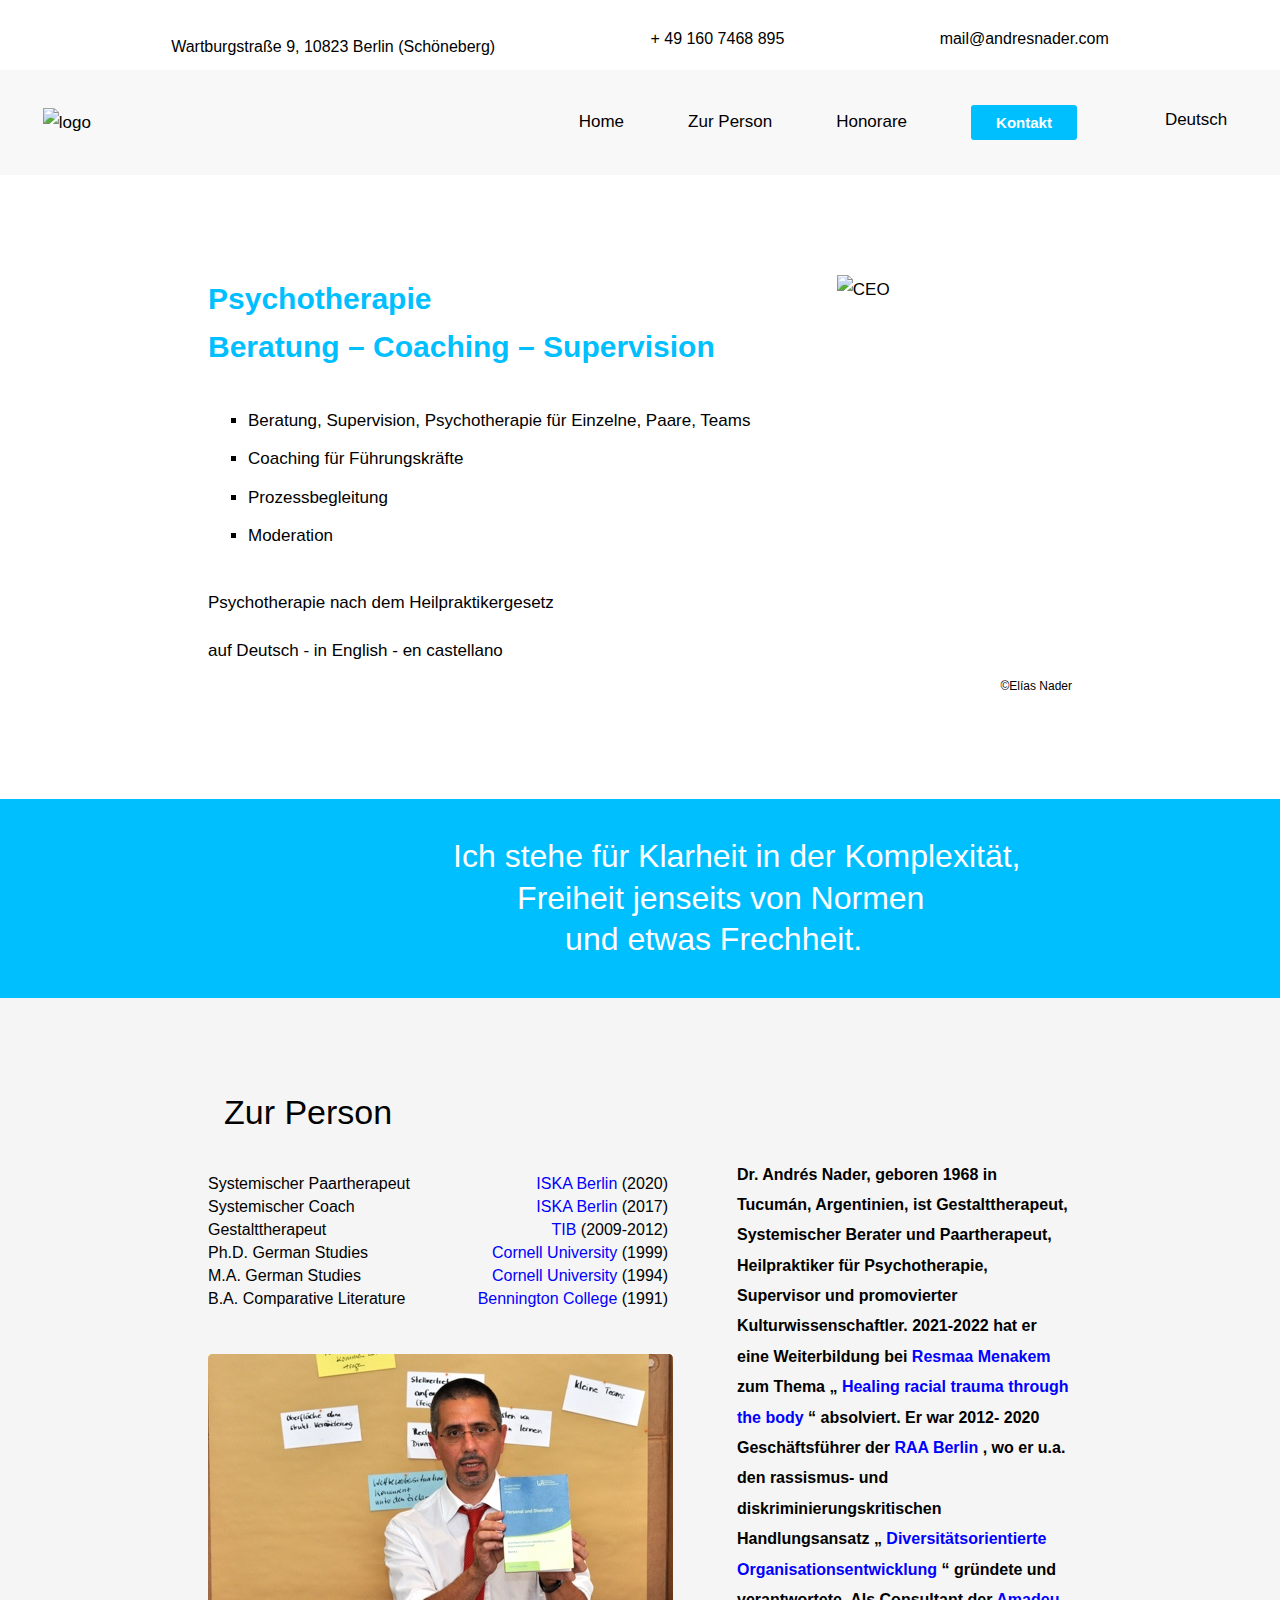
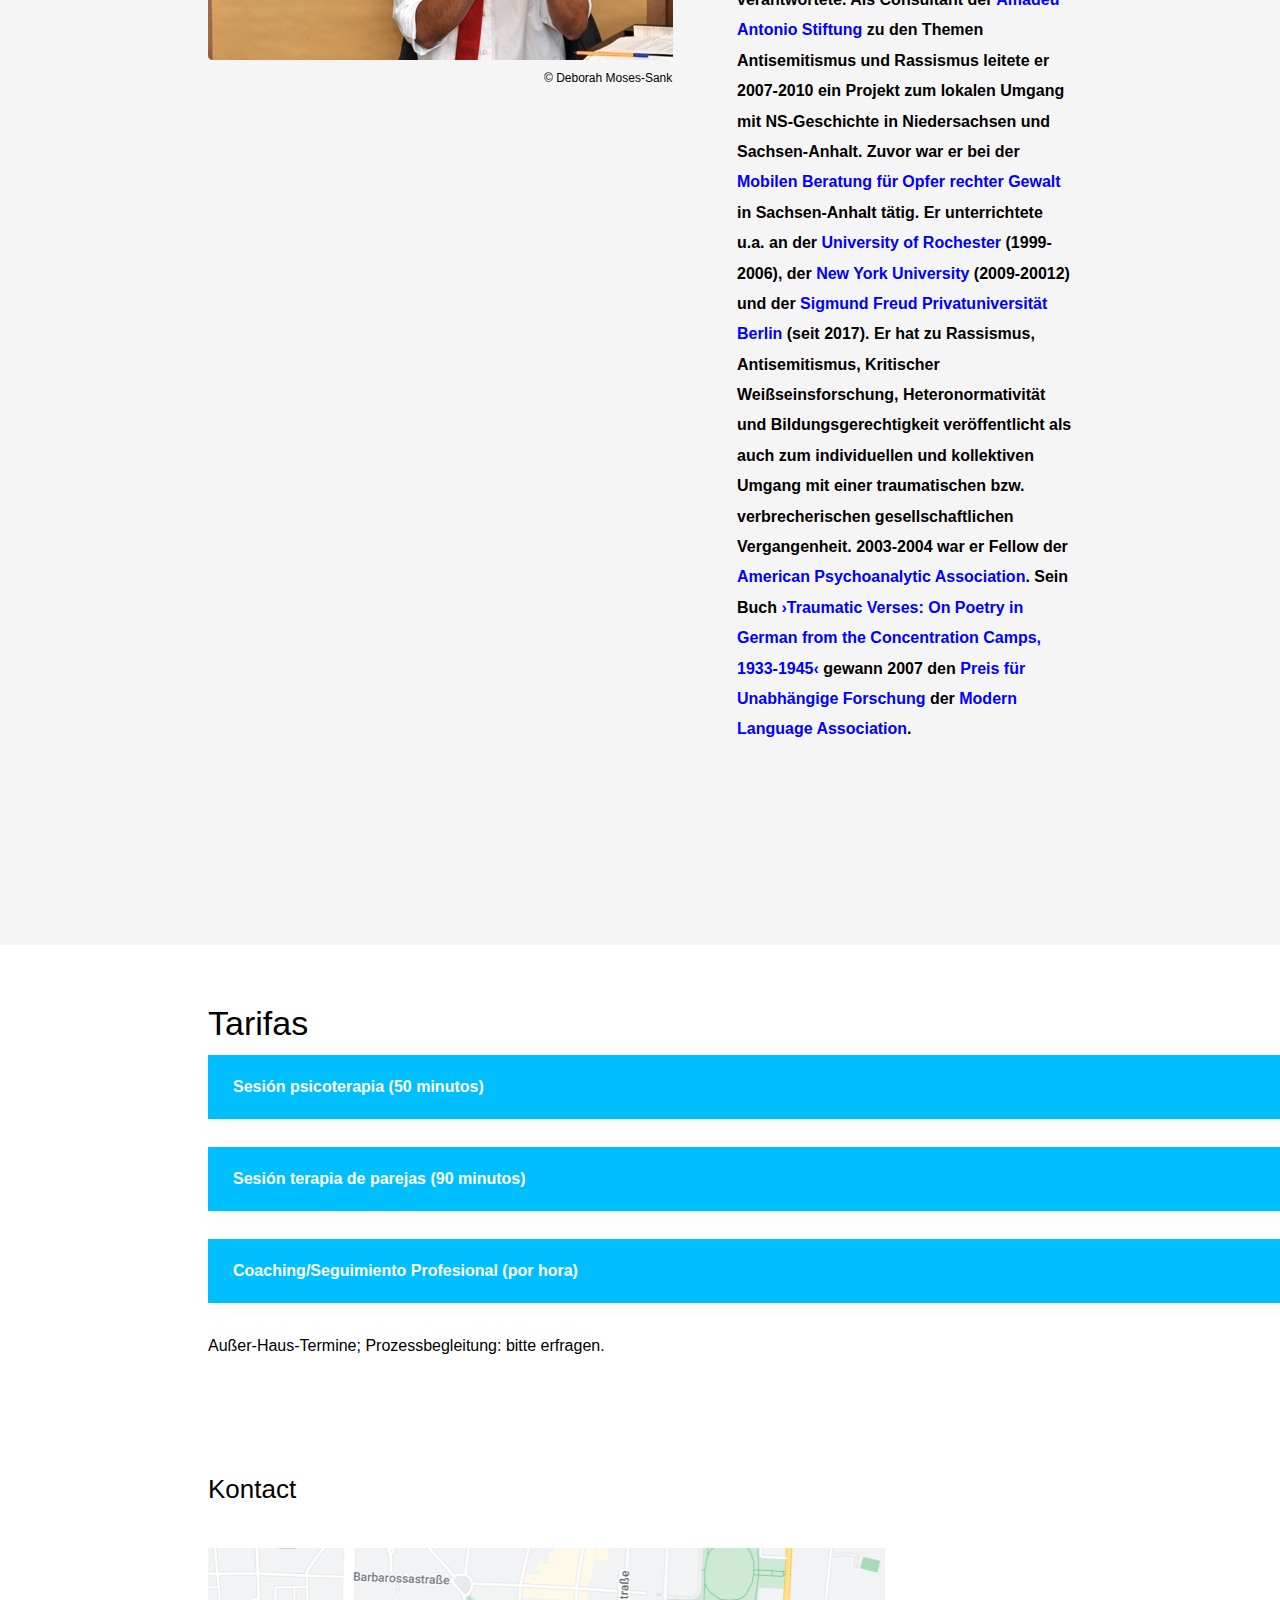
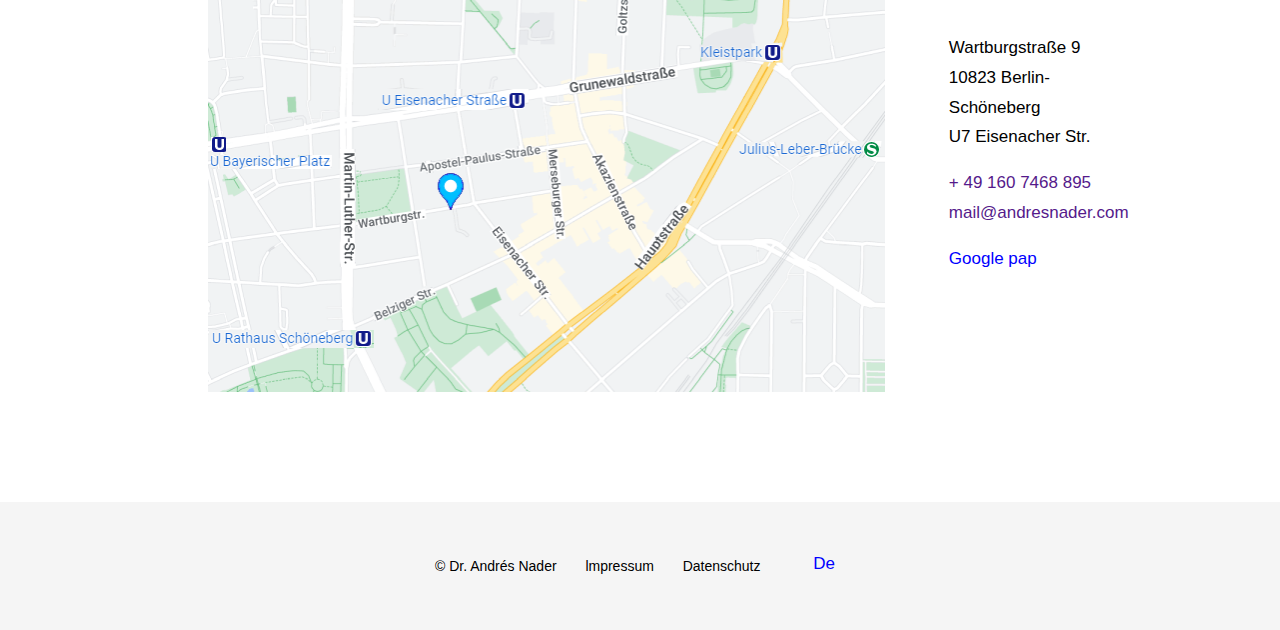
==== Project-2/index.html @ e2694904 "Add files via upload" ====
<!DOCTYPE html>
<html lang="en">
  <head>
    <meta charset="UTF-8" />
    <meta http-equiv="X-UA-Compatible" content="IE=edge" />
    <meta name="viewport" content="width=device-width, initial-scale=1.0" />
    <script
      src="https://kit.fontawesome.com/7bcb92d1a2.js"
      crossorigin="anonymous"
    ></script>
    <link rel="stylesheet" href="mediaqueries.css">
    <link rel="stylesheet" href="styles.css" />
    <title>Andres Nader</title>
  </head>
  <body>
    <header>
      <div class="top-nav">
        <ul>
          <li>
            <i class="fa-solid fa-map-pin"></i>Wartburgstraße 9, 10823 Berlin
            (Schöneberg)
          </li>
          <li>
            <a href="">
              <ion-icon class="icons" name="call-outline"></ion-icon> + 49 160
              7468 895</a
            >
          </li>
          <li>
            <a href=""
              ><ion-icon class="icons" name="mail-outline"></ion-icon>
              mail@andresnader.com</a
            >
          </li>
        </ul>
      </div>
      <div class="main-nav">
        <nav>
          <img class="andres-logo" src="/IMAGES/logo-img.png" alt="logo" />
          <a class="a-link" href="">Home</a>
          <a class="a-link" href="">Zur Person</a>
          <a class="a-link" href="">Honorare</a>
          <a class="a-link" href="">
            <button class="contact">Kontakt</button></a
          >
          <a class="a-link arrow" href="#"
            >Deutsch <ion-icon class="point" name="caret-down"></ion-icon>
          </a>
        </nav>
      </div>
    </header>
    <div class="container">
      <div>
        <h1>
          Psychotherapie <br />
          Beratung – Coaching – Supervision
        </h1>
        <ul>
          <li>
            Beratung, Supervision, Psychotherapie für Einzelne, Paare, Teams
          </li>
          <li>Coaching für Führungskräfte</li>
          <li>Prozessbegleitung</li>
          <li>Moderation</li>
        </ul>
        <p>Psychotherapie nach dem Heilpraktikergesetz</p>
        <p>auf Deutsch - in English - en castellano</p>
      </div>
      <div>
        <img src="/IMAGES/nader.jpg" alt="CEO" />
        <span class="span">&copy;Elías Nader</span>
      </div>
    </div>
    <section class="quote">
      <div>
        <p>Ich stehe für Klarheit in der Komplexität,</p>
        <p class="line-2">Freiheit jenseits von Normen</p>
        <p class="line-3">und etwas Frechheit.</p>
      </div>
    </section>
    <section class="section-part">
      <h2>Zur Person</h2>
      <div class="containers">
        <div>
          <ul class="main-ul">
            <li>
              <p class="universities__department">Systemischer Paartherapeut</p>
              <p class="universities__name">
                <a class="a-links" href="#">ISKA Berlin</a> <span>(2020)</span>
              </p>
            </li>
            <li>
              <p class="universities__department">Systemischer Coach</p>
              <p class="universities__name">
                <a class="a-links" href="#">ISKA Berlin</a> <span>(2017)</span>
              </p>
            </li>
            <li>
              <p class="universities__department">Gestalttherapeut</p>
              <p class="universities__name">
                <a class="a-links" href="#">TIB</a> <span>(2009-2012)</span>
              </p>
            </li>
            <li>
              <p class="universities__department">Ph.D. German Studies</p>
              <p class="universities__name">
                <a class="a-links" href="#">Cornell University </a>
                <span>(1999)</span>
              </p>
            </li>
            <li>
              <p class="universities__department">M.A. German Studies</p>
              <p class="universities__name">
                <a class="a-links" href="#">Cornell University </a>
                <span>(1994)</span>
              </p>
            </li>
            <li>
              <p class="universities__department">
                B.A. Comparative Literature
              </p>
              <p class="universities__name">
                <a class="a-links" href="#">Bennington College</a>
                <span>(1991)</span>
              </p>
            </li>
          </ul>
          <figure>
            <img src="./IMAGES/hold.jpg" alt="object" />
            <span class="small-twit">&copy; Deborah Moses-Sank</span>
          </figure>
        </div>

        <div class="side">
          Dr. Andrés Nader, geboren 1968 in Tucumán, Argentinien, ist
          Gestalttherapeut, Systemischer Berater und Paartherapeut,
          Heilpraktiker für Psychotherapie, Supervisor und promovierter
          Kulturwissenschaftler. 2021-2022 hat er eine Weiterbildung bei
          <a class="a-links" href="">Resmaa Menakem</a> zum Thema „
          <a class="a-links" href="">Healing racial trauma through the body</a>
          “ absolviert. Er war 2012- 2020 Geschäftsführer der
          <a class="a-links" href="">RAA Berlin</a> , wo er u.a. den rassismus-
          und diskriminierungskritischen Handlungsansatz „
          <a class="a-links" href=""
            >Diversitätsorientierte Organisationsentwicklung</a
          >
          “ gründete und verantwortete. Als Consultant der
          <a class="a-links" href=""> Amadeu Antonio Stiftung</a> zu den Themen
          Antisemitismus und Rassismus leitete er 2007-2010 ein Projekt zum
          lokalen Umgang mit NS-Geschichte in Niedersachsen und Sachsen-Anhalt.
          Zuvor war er bei der
          <a class="a-links" href=""
            >Mobilen Beratung für Opfer rechter Gewalt</a
          >
          in Sachsen-Anhalt tätig. Er unterrichtete u.a. an der
          <a class="a-links" href="">University of Rochester</a> (1999-2006),
          der <a class="a-links" href="">New York University</a> (2009-20012)
          und der
          <a class="a-links" href="">Sigmund Freud Privatuniversität Berlin</a>
          (seit 2017). Er hat zu Rassismus, Antisemitismus, Kritischer
          Weißseinsforschung, Heteronormativität und Bildungsgerechtigkeit
          veröffentlicht als auch zum individuellen und kollektiven Umgang mit
          einer traumatischen bzw. verbrecherischen gesellschaftlichen
          Vergangenheit. 2003-2004 war er Fellow der
          <a class="a-links" href="">American Psychoanalytic Association</a>.
          Sein Buch
          <a class="a-links" href=""
            >›Traumatic Verses: On Poetry in German from the Concentration
            Camps, 1933-1945‹</a
          >
          gewann 2007 den
          <a class="a-links" href="">Preis für Unabhängige Forschung</a> der
          <a class="a-links" href="">Modern Language Association</a>.
        </div>
      </div>
    </section>
    <section class="section-loc">
      <div class="honorare-text">
        <h2>Tarifas</h2>
        <ul class="main-ul">
          <li>
            <p class="universities__department">
              Sesión psicoterapia (50 minutos)
            </p>
            <p class="universities__name">100 €</p>
          </li>
          <li>
            <p class="universities__department">
              Sesión terapia de parejas (90 minutos)
            </p>
            <p class="universities__name">150 €</p>
          </li>
          <li>
            <p class="universities__department">
              Coaching/Seguimiento Profesional (por hora)
            </p>
            <p>150 €</p>
          </li>
        Außer-Haus-Termine; Prozessbegleitung: bitte erfragen.
        </h3>
      </div>
    </section>

    <section class="map-section">
      <h2>Kontact</h2>
      <div class="map-container">
        <figure>
          <img class="map-img" src="./IMAGES/map-img.png" alt="" />
        </figure>
        <div class="details">
          <p>
            Wartburgstraße 9 <br />
            10823 Berlin-Schöneberg <br />
            U7 Eisenacher Str.
          </p>
          <p>
            <a href="">
              <ion-icon class="icons" name="call-outline"></ion-icon> + 49 160
              7468 895</a
            >
            <br />
            <a href=""
              ><ion-icon class="icons" name="mail-outline"></ion-icon>
              mail@andresnader.com</a
            >
          </p>

          <a class="detail" href="">Google pap</a>
        </div>
      </div>
    </section>
    <footer>
      <div class="footer-container">
        <ul>
          <p>
            <li><a href="">© Dr. Andrés Nader</a></li>
            <li><a href="">lmpressum</a></li>
            <li><a href="">Datenschutz</a></li>
            <a class="a-link arrow points " href="#">De <ion-icon class="point"  name="caret-down"></ion-icon> </a>
          </p>
        </ul>
      </div>
    </footer>
    <script
      type="module"
      src="https://unpkg.com/ionicons@5.5.2/dist/ionicons/ionicons.esm.js"
    ></script>
    <script
      nomodule
      src="https://unpkg.com/ionicons@5.5.2/dist/ionicons/ionicons.js"
    ></script>
  </body>
</html>
---- Project-2/mediaqueries.css ----
@media only screen and (max-width: 90rem) {
  .andres-logo {
    width: 27px;
    height: 26px;
    margin-right: 2rem;
  }
  h1 {
    font-size: 28px;
  }
}
---- Project-2/styles.css ----
* {
  padding: 0;
  margin: 0;
  box-sizing: border-box;
}
body {
  -webkit-font-smoothing: antialiased;
  -moz-osx-font-smoothing: grayscale;
  /* color: #6d7c90; */
  font-family: "Quicksand", sans-serif;
  font-size: 17px;
  line-height: 1.75em;
  text-align: left;
}

.top-nav ul {
  display: flex;
  align-items: center;
  justify-content: space-around;
  margin: 1.5rem 6rem 0rem 6rem;
  list-style: none;
  font-size: 16px;
  font-weight: 500;
}
.fa-solid {
  width: 17px;
  color: rgba(0, 191, 255, 255);
  text-decoration: none;
  margin-bottom: 1rem;
}
.icons {
  color: rgba(0, 191, 255, 255);
  text-decoration: none;
}
.top-nav ul li a {
  font-size: 16px;
  font-weight: 500;
  display: flex;
  gap: 5px;
  flex-direction: row;
  align-items: center;
  color: black;
  justify-content: center;
  text-decoration: none;
  margin-bottom: 1rem;
}
.main-nav {
  /* background-color: rgba(0, 0, 0, 0.25); */
}
nav {
  padding-top: 35px;
  padding-bottom: 35px;
  background: #f8f8f8;
  text-decoration: none;
  display: flex;
  gap: 4rem;
  flex-direction: row;
  align-items: center;
  justify-content: center;
}
.a-link {
  text-decoration: none;
  color: #000;
}
.andres-logo {
  width: 280px;
  height: 29px;
  margin-right: 12rem;
}
.arrow {
  /* border: 2px solid white; */
  padding: 2px;
  padding-left: 1.5rem;
  margin-top: -0.3rem;
  display: flex;
  align-items: center;
  column-gap: 0.5rem;
}
.contact {
  display: flex;
  align-items: center;
  justify-content: center;
  text-decoration: none;
  background-color: #00bfff;
  border-radius: 3px;
  border: none;
  font-size: 15px;
  padding: 9px 25px;
  font-weight: 900;
  font-family: inherit;
  /* font-size: 12px; */
  /* margin-bottom: 16px;
  padding: 8px 20px; */
  color: #fff;
  cursor: pointer;
  /* transition: all 0.3s cubic-bezier(0.4, 0, 0.2, 1); */
}
h1 {
  font-size: 30px;
  font-weight: 600;
  color: #00bfff;
  padding-bottom: 31px;
  line-height: 3rem;
}
.container {
  display: flex;
  flex-direction: row;
  gap: 1.4rem;
  margin: 6.25rem 13rem 6.25rem 13rem;
}

.container ul {
  margin-bottom: 3rem;
  font-family: inherit;
  font-weight: 500;
  margin-left: 40px;
  line-height: 2.4rem;
  list-style: square;
}
.container p {
  margin-bottom: 3rem;
  font-family: inherit;
  font-weight: 500;
  line-height: 0rem;
}
.container img {
  padding-left: 4rem;
  position: relative;
  width: 34.4rem;
  height: 24.7rem;
}
.span {
  position: absolute;
  top: 42rem;
  right: 13rem;
  padding-right: 0rem;
  font-size: 12px;
}
.quote {
  display: flex;
  align-items: center;
  justify-content: center;
  width: 92.1rem;
  height: 12.4rem;
  padding: 40px;
  background: #00bfff;
  color: #fff;
  /* margin-bottom: 6.25rem; */
}
.quote p {
  font-size: 32px;
  font-family: inherit;
  font-weight: 500;
  line-height: 2.6rem;
}
.line-2 {
  margin-left: 4rem;
}
.line-3 {
  margin-left: 7rem;
}
.main-ul {
  font-size: 16px;
  font-weight: 500;
  list-style: none;
  padding: 16px 0;
  width: 460px;
  display: flex;
  flex-direction: column;
  gap: 8px;
}

.main-ul li {
  display: flex;
  gap: 2rem;
  justify-content: space-between;
  line-height: 15px;
}
.containers {
  display: flex;
  flex-direction: row;
  gap: 4rem;
  margin: 2rem 13rem 6.25rem 13rem;
}
h2 {
  margin-left: 14rem;
  font-size: 34px;
  font-weight: 300;
}
.main-ul li {
  text-decoration: none;
}
.a-links {
  text-decoration: none;
  color: blue;
}
figure img {
  position: relative;
  margin-top: 2rem;
}
.side {
  /* font-weight: 450; */
  line-height: 1.9;
  font-weight: bold;
  font-size: 16px;
}
.small-twit {
  font-size: 12px;
  position: absolute;
  top: 104rem;
  left: 34rem;
}
.section-part {
  padding-top: 100px;
  padding-bottom: 100px;
  background: #f5f5f5;
}
.section-loc {
  margin: 4rem 13rem 6.2rem 13rem;
}
/* li:last-child {
  column-gap: 2.5rem;
} */
.honorare-text h2 {
  margin-left: 0rem;
  font-size: 34px;
  font-weight: 300;
}
.honorare-text ul li {
  width: 74rem;
  height: 4rem;
  list-style: none;
  background: #00bfff;
  box-shadow: 0 7px 17px 0 rgb(222 222 222 / 18%);
  margin-bottom: 20px;
  padding: 10px 25px;
  color: white;
  font-weight: 600;
  display: flex;
  justify-content: space-between;
  align-items: center;
}
.honorare-text h3 {
  font-size: 16px;
}
.map-img {
  width: 42.3rem;
  height: 27.75rem;
  margin-top: 0.7rem;
}
.map-container {
  display: flex;
  flex-direction: row;
  gap: 4rem;
  margin: 2rem 13rem 6.25rem 13rem;
}
.map-section h2 {
  font-size: 26px;
  font-weight: 400;
  margin-left: 13rem;
}
.details {
  margin-top: 6rem;
}
.details p {
  font-family: inherit;
  font-weight: 500;
  margin-bottom: 1rem;
}
.details a {
  text-decoration: none;
}
.detail {
  font-weight: 500;
  color: blue;
  text-decoration: none;
}
.footer-container {
  /* width: 60rem; */
  display: flex;
  flex-direction: row;
  column-gap: 1.8rem;
  list-style: none;
  align-items: center;
  justify-content: center;
  height: 8rem;
  background-color: #f5f5f5;
}
.footer-container ul {
  display: flex;
  flex-direction: row;
  column-gap: 1.8rem;
  list-style: none;
  align-items: center;
  justify-content: center;
}
.footer-container li a {
  list-style: none;
  text-decoration: none;
  color: black;
  font-size: 14px;
  font-weight: 500;
}
.points {
  color: blue;
}
.point {
  color: #00bfff;
}
.point :active ::before {
  content: "";
  width: 5rem;
  height: 15rem;
}
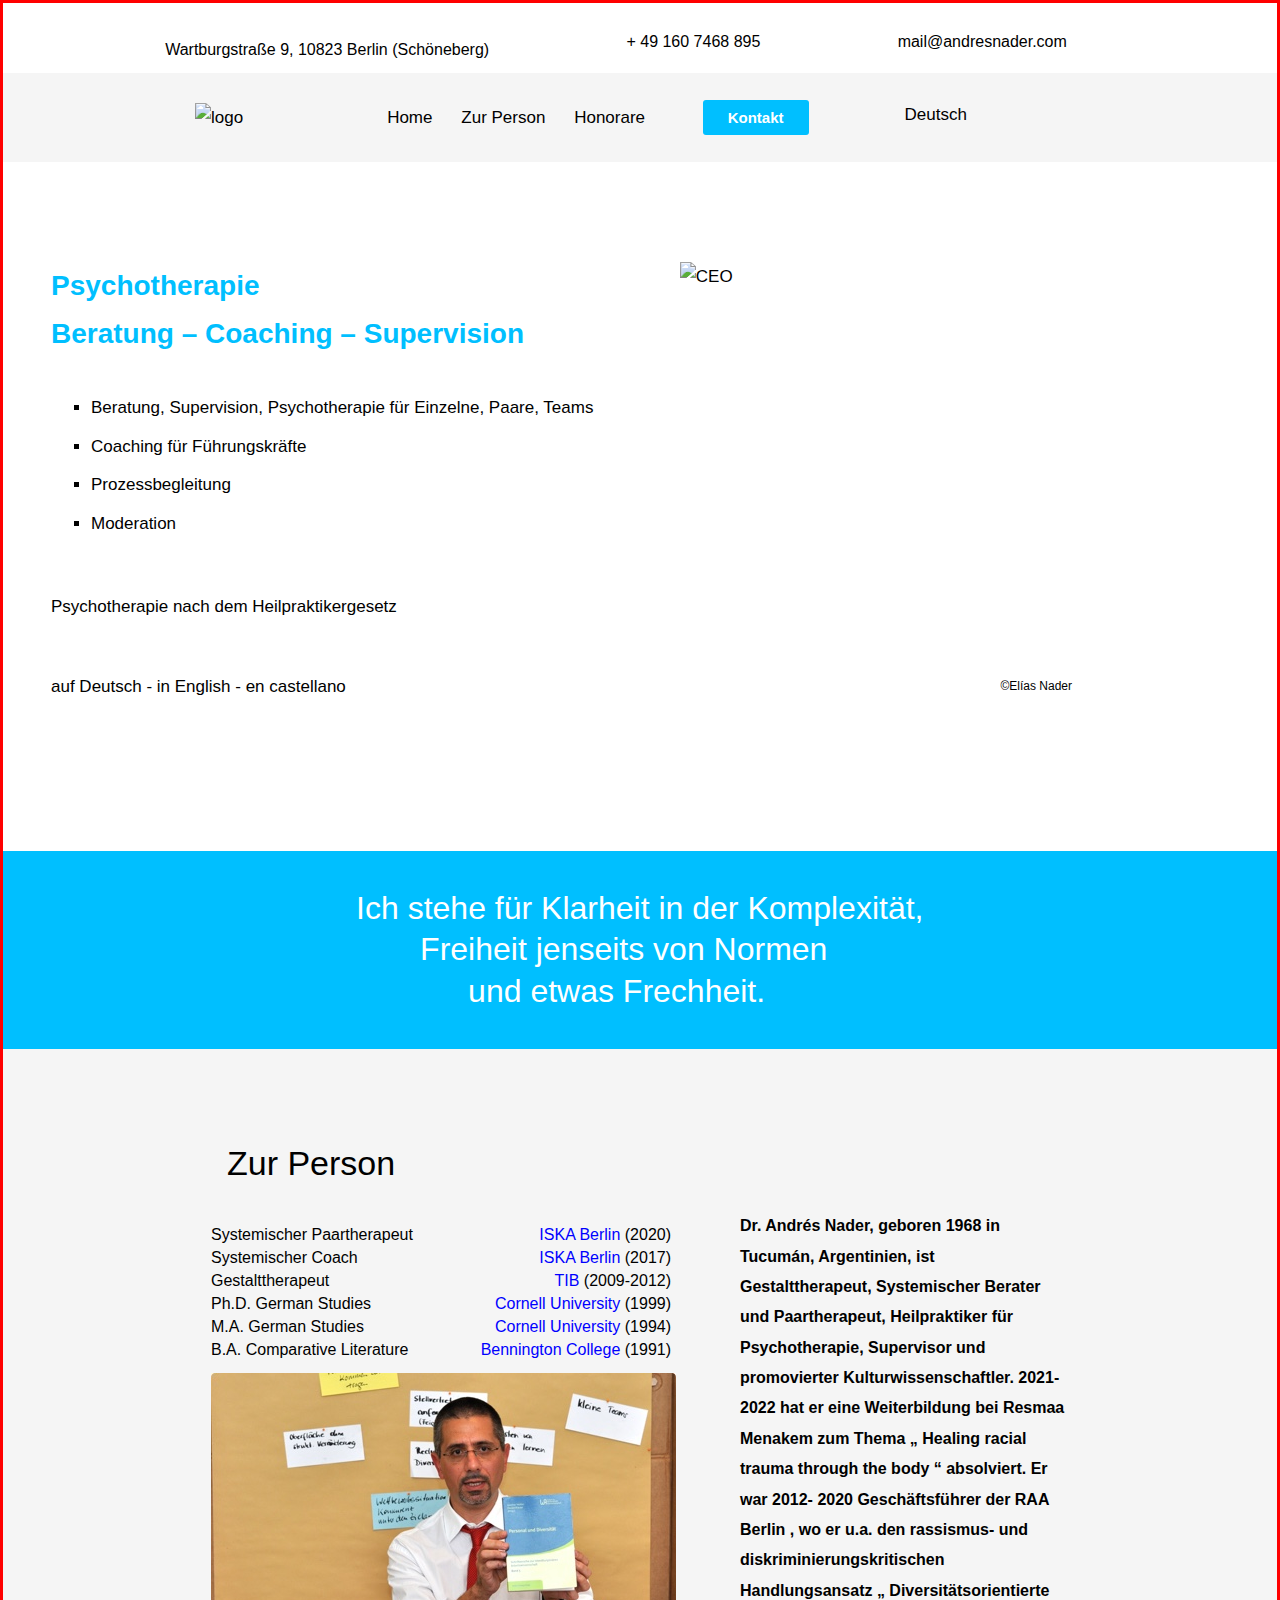
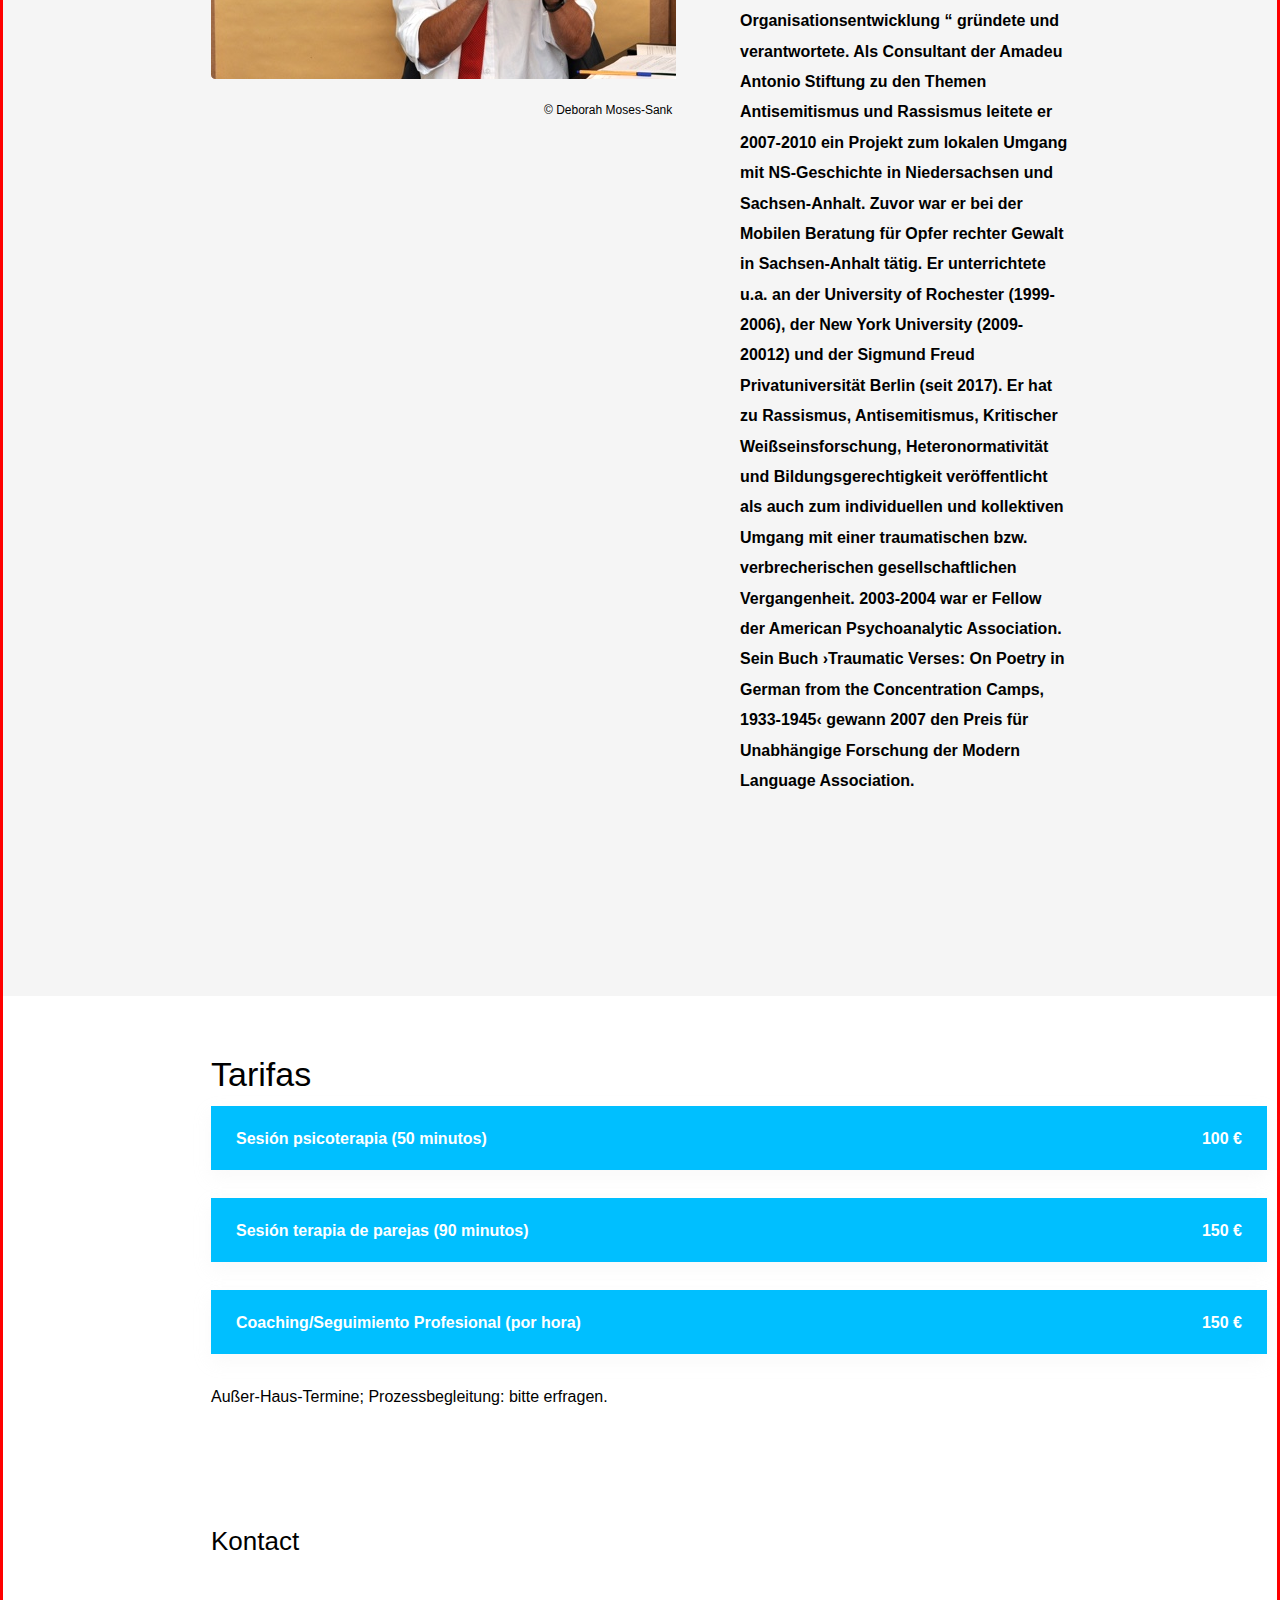
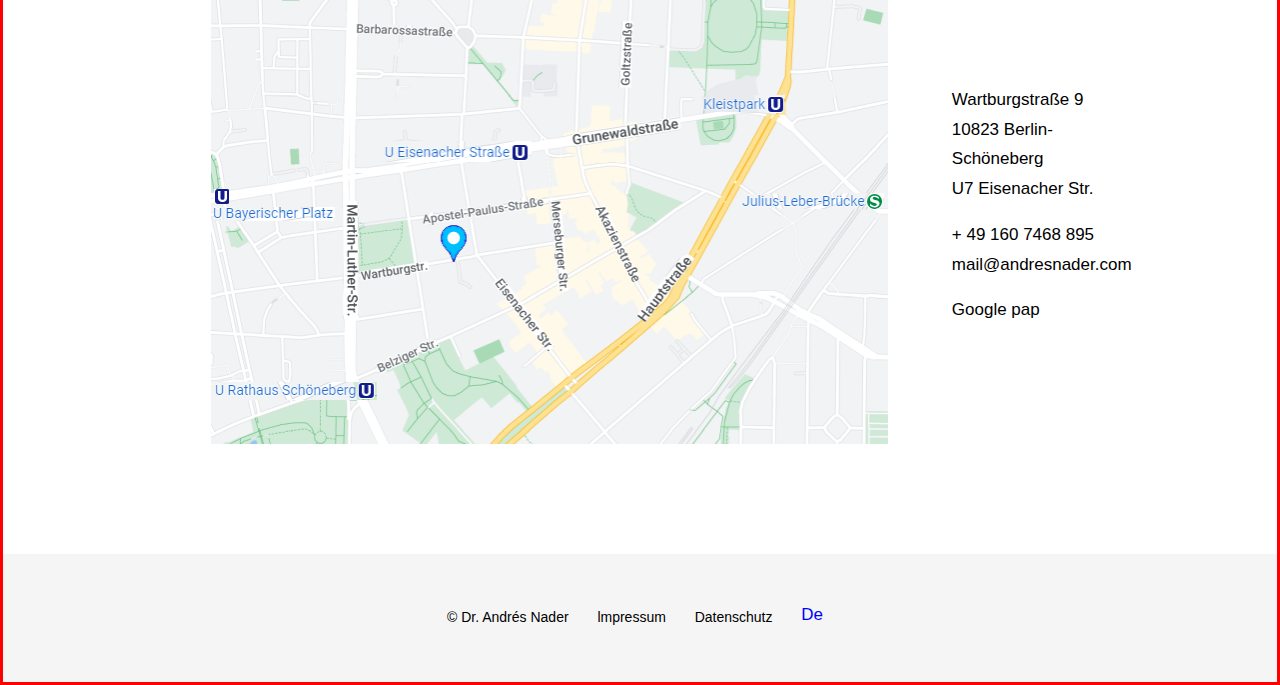
==== commit 95f85e49: "Add files via upload" ====
--- a/Project-2/index.html
+++ b/Project-2/index.html
@@ -8,8 +8,8 @@
       src="https://kit.fontawesome.com/7bcb92d1a2.js"
       crossorigin="anonymous"
     ></script>
-    <link rel="stylesheet" href="mediaqueries.css">
     <link rel="stylesheet" href="styles.css" />
+   <link rel="stylesheet" href="mediaqueries.css">
     <title>Andres Nader</title>
   </head>
   <body>
@@ -17,9 +17,9 @@
       <div class="top-nav">
         <ul>
           <li>
-            <i class="fa-solid fa-map-pin"></i>Wartburgstraße 9, 10823 Berlin
-            (Schöneberg)
-          </li>
+            <i class="fa-solid fa-map-pin"></i>  Wartburgstraße 9, 10823 Berlin (Schöneberg)
+          </li>
+
           <li>
             <a href="">
               <ion-icon class="icons" name="call-outline"></ion-icon> + 49 160
@@ -34,19 +34,33 @@
           </li>
         </ul>
       </div>
-      <div class="main-nav">
-        <nav>
+      <div class="Big-nav">
+                  
+        <nav class="main-nav">
+          <figure class="fig">
           <img class="andres-logo" src="/IMAGES/logo-img.png" alt="logo" />
-          <a class="a-link" href="">Home</a>
-          <a class="a-link" href="">Zur Person</a>
-          <a class="a-link" href="">Honorare</a>
-          <a class="a-link" href="">
-            <button class="contact">Kontakt</button></a
-          >
+          </figure>
+          <ul class="main-nav-list">
+         <li><a class="a-link" href="">Home</a></li> 
+          <li><a class="a-link" href="">Zur Person</a></li>
+          <li><a class="a-link" href="">Honorare</a></li>
+          <li><a class="a-link" href=""></a></li>
+            <button class="contact">Kontakt</button></a>
+          </ul>
+          <div class="onesyd">
+                   <button class="menu-button"><i class="fa-solid fa-bars"></i></button>
           <a class="a-link arrow" href="#"
-            >Deutsch <ion-icon class="point" name="caret-down"></ion-icon>
+            >Deutsch </span> <ion-icon class="point" name="caret-down"></ion-icon>
           </a>
+       <a href="" class="dede"><span class="de">de</span> <ion-icon class="point" name="caret-down"></ion-icon></a>
         </nav>
+         <div class="down-menu">
+              <ul>
+                <li><a href="">de</a></li>
+                <li><a href="">en</a></li>
+                <li><a href="">es</a></li>
+              </ul>
+            </div>
       </div>
     </header>
     <div class="container">
@@ -81,37 +95,37 @@
     <section class="section-part">
       <h2>Zur Person</h2>
       <div class="containers">
-        <div>
+        <div class="control-ul">
           <ul class="main-ul">
             <li>
               <p class="universities__department">Systemischer Paartherapeut</p>
               <p class="universities__name">
-                <a class="a-links" href="#">ISKA Berlin</a> <span>(2020)</span>
+                <a class="a-linkss" href="#">ISKA Berlin</a> <span>(2020)</span>
               </p>
             </li>
             <li>
               <p class="universities__department">Systemischer Coach</p>
               <p class="universities__name">
-                <a class="a-links" href="#">ISKA Berlin</a> <span>(2017)</span>
+                <a class="a-linkss" href="#">ISKA Berlin</a> <span>(2017)</span>
               </p>
             </li>
             <li>
               <p class="universities__department">Gestalttherapeut</p>
               <p class="universities__name">
-                <a class="a-links" href="#">TIB</a> <span>(2009-2012)</span>
+                <a class="a-linkss" href="#">TIB</a> <span>(2009-2012)</span>
               </p>
             </li>
             <li>
               <p class="universities__department">Ph.D. German Studies</p>
               <p class="universities__name">
-                <a class="a-links" href="#">Cornell University </a>
+                <a class="a-linkss" href="#">Cornell University </a>
                 <span>(1999)</span>
               </p>
             </li>
             <li>
               <p class="universities__department">M.A. German Studies</p>
               <p class="universities__name">
-                <a class="a-links" href="#">Cornell University </a>
+                <a class="a-linkss" href="#">Cornell University </a>
                 <span>(1994)</span>
               </p>
             </li>
@@ -120,13 +134,13 @@
                 B.A. Comparative Literature
               </p>
               <p class="universities__name">
-                <a class="a-links" href="#">Bennington College</a>
+                <a class="a-linkss" href="#">Bennington College</a>
                 <span>(1991)</span>
               </p>
             </li>
           </ul>
           <figure>
-            <img src="./IMAGES/hold.jpg" alt="object" />
+            <img class="hold-img" src="./IMAGES/hold.jpg" alt="object" />
             <span class="small-twit">&copy; Deborah Moses-Sank</span>
           </figure>
         </div>
--- a/Project-2/styles.css
+++ b/Project-2/styles.css
@@ -11,6 +11,62 @@
   font-size: 17px;
   line-height: 1.75em;
   text-align: left;
+  border: 0.2rem solid red;
+}
+.dede {
+  color: #00bfff;
+  display: none;
+  text-decoration: none;
+  align-self: center;
+}
+.fa-map-pin {
+  color: #00bfff;
+}
+.fa-bars {
+  width: 18px;
+  color: rgba(0, 191, 255, 255);
+  text-decoration: none;
+  margin-bottom: -1.5rem;
+  margin-right: 1.5rem;
+}
+.menu-button {
+  border: none;
+  background: none;
+  cursor: pointer;
+  font-size: 2rem;
+  display: flex;
+  align-items: center;
+  justify-content: center;
+  /* display: none; */
+}
+.fa-bars {
+  display: none;
+}
+.down-menu {
+  display: block;
+  position: absolute;
+  left: 301px;
+  text-align: center;
+  top: 246px;
+  background-color: #e1e1e1;
+  border-radius: 5px;
+  text-decoration: none;
+}
+.down-menu {
+  display: none;
+}
+.a-link :active .down-menu {
+  display: block;
+}
+.down-menu ul li {
+  list-style: none;
+  width: 80px;
+  height: 60px;
+}
+.down-menu ul li a {
+  list-style: none;
+  text-decoration: none;
+  font-size: 16px;
 }
 
 .top-nav ul {
@@ -22,16 +78,20 @@
   font-size: 16px;
   font-weight: 500;
 }
-.fa-solid {
-  width: 17px;
-  color: rgba(0, 191, 255, 255);
-  text-decoration: none;
-  margin-bottom: 1rem;
-}
+
 .icons {
   color: rgba(0, 191, 255, 255);
   text-decoration: none;
 }
+.top-nav ul {
+  display: flex;
+  align-items: center;
+  justify-content: space-around;
+  margin: 1.5rem 6rem 0rem 6rem;
+  list-style: none;
+  font-size: 16px;
+  font-weight: 500;
+}
 .top-nav ul li a {
   font-size: 16px;
   font-weight: 500;
@@ -45,9 +105,18 @@
   margin-bottom: 1rem;
 }
 .main-nav {
-  /* background-color: rgba(0, 0, 0, 0.25); */
-}
-nav {
+  display: flex;
+  column-gap: 5rem;
+  align-items: center;
+  background-color: #fdf2e9;
+  height: 5.6rem;
+  padding: 0rem 0rem;
+  position: relative;
+}
+.fig {
+  margin-right: 1rem;
+}
+/* nav {
   padding-top: 35px;
   padding-bottom: 35px;
   background: #f8f8f8;
@@ -57,15 +126,42 @@
   flex-direction: row;
   align-items: center;
   justify-content: center;
+} */
+.main-nav-list {
+  list-style: none;
+  display: flex;
+  align-items: center;
+  gap: 1.8rem;
+}
+
+.main-nav {
+  display: none;
+  display: flex;
+  column-gap: 6rem;
+  /* justify-content: space-between; */
+  align-items: center;
+  background-color: #f5f5f5;
+  height: 5.6rem;
+  padding: 0rem 0rem;
+  position: relative;
 }
 .a-link {
   text-decoration: none;
   color: #000;
 }
-.andres-logo {
+/* .Big-nav {
+  display: flex;
+} */
+/* .andres-logo {
   width: 280px;
   height: 29px;
-  margin-right: 12rem;
+  margin-left: 0rem;
+} */
+.andres-logo {
+  width: 212px;
+  height: 21px;
+  margin-right: 7rem;
+  margin-left: 12rem;
 }
 .arrow {
   /* border: 2px solid white; */
@@ -125,7 +221,7 @@
 }
 .container img {
   padding-left: 4rem;
-  position: relative;
+  /* position: relative; */
   width: 34.4rem;
   height: 24.7rem;
 }
@@ -140,7 +236,7 @@
   display: flex;
   align-items: center;
   justify-content: center;
-  width: 92.1rem;
+  width: 98.9rem;
   height: 12.4rem;
   padding: 40px;
   background: #00bfff;
@@ -190,19 +286,28 @@
 .main-ul li {
   text-decoration: none;
 }
+.a-linkss {
+  text-decoration: none;
+  color: blue;
+}
 .a-links {
   text-decoration: none;
-  color: blue;
+  color: #000;
 }
 figure img {
   position: relative;
-  margin-top: 2rem;
+  margin-top: 0rem;
 }
 .side {
   /* font-weight: 450; */
   line-height: 1.9;
   font-weight: bold;
   font-size: 16px;
+}
+.a-links:hover {
+  color: blue;
+  text-decoration: underline;
+  cursor: pointer;
 }
 .small-twit {
   font-size: 12px;
@@ -210,6 +315,7 @@
   top: 104rem;
   left: 34rem;
 }
+
 .section-part {
   padding-top: 100px;
   padding-bottom: 100px;
@@ -269,6 +375,7 @@
 }
 .details a {
   text-decoration: none;
+  color: #000;
 }
 .detail {
   font-weight: 500;
--- a/Project-2/mediaqueries.css
+++ b/Project-2/mediaqueries.css
@@ -1,10 +1,571 @@
 @media only screen and (max-width: 90rem) {
   .andres-logo {
-    width: 27px;
+    width: 277px;
     height: 26px;
+    margin-left: 12rem;
     margin-right: 2rem;
+  }
+  .arrow {
+    padding-left: 0rem;
   }
   h1 {
     font-size: 28px;
   }
-}
+  .small-twit {
+    top: 106rem;
+  }
+  .top-nav ul {
+    margin: 1.5rem 9rem 0rem 6rem;
+  }
+  .quote {
+    width: 89.6rem;
+  }
+  /* .down-menu {
+    display: block;
+  } */
+  .down-menu {
+    left: 72rem;
+    top: 124px;
+  }
+}
+
+@media only screen and (max-width: 80rem) {
+  .container {
+    margin: 6.25rem 3rem 6.25rem 3rem;
+  }
+  .container p {
+    line-height: 2rem;
+  }
+  .quote {
+    width: 79.6rem;
+  }
+  .honorare-text ul li {
+    width: 66rem;
+  }
+}
+
+@media only screen and (max-width: 64rem) {
+  .main-nav {
+    column-gap: 0rem;
+  }
+  .andres-logo {
+    width: 212px;
+    height: 21px;
+    margin-left: 5rem;
+    margin-right: 3rem;
+  }
+  .arrow {
+    margin-left: 2rem;
+  }
+  .quote {
+    width: 63.9rem;
+  }
+  .honorare-text ul li {
+    width: 57.7rem;
+  }
+  .map-img {
+    width: 29.3rem;
+    height: 22.75rem;
+    margin-top: 0.7rem;
+  }
+  .container {
+    margin: 6.25rem 3rem 6.25rem 3rem;
+  }
+  .container p {
+    margin-bottom: 1.5rem;
+    line-height: 2rem;
+  }
+  .span {
+    right: 3rem;
+  }
+  .containers {
+    gap: 2rem;
+    margin: 2rem 3rem 6.25rem 3rem;
+  }
+  h2 {
+    margin-left: 3rem;
+  }
+  .small-twit {
+    top: 112rem;
+    left: 24rem;
+  }
+  .section-loc {
+    margin: 4rem 3rem 6.2rem 3rem;
+  }
+  .map-container {
+    margin: 2rem 3rem 6.25rem 3rem;
+  }
+  .map-section h2 {
+    margin-left: 3rem;
+  }
+  .down-menu {
+    left: 52rem;
+    top: 124px;
+  }
+}
+
+@media only screen and (max-width: 51.25rem) {
+  .top-nav ul {
+    margin: 1.5rem 1rem 0rem 1rem;
+  }
+  .andres-logo {
+    margin-left: 1rem;
+  }
+  .main-nav-list {
+    list-style: none;
+    display: flex;
+    align-items: center;
+    gap: 1rem;
+  }
+  .container img {
+    width: 31.4rem;
+  }
+  .span {
+    font-size: 16px;
+  }
+  .quote {
+    width: 50.8rem;
+  }
+  .honorare-text ul li {
+    width: 47.7rem;
+  }
+}
+
+@media only screen and (max-width: 48rem) {
+  .top-nav ul {
+    margin: 1.5rem 0rem 0rem 0rem;
+  }
+  .main-nav nav {
+    gap: 2rem;
+  }
+  .main-nav-list {
+    gap: 1rem;
+  }
+  .small-twit {
+    top: 112rem;
+    left: 30rem;
+  }
+
+  .andres-logo {
+    width: 182px;
+    height: 20px;
+    margin-left: 1rem;
+    margin-right: 1rem;
+  }
+  .container img {
+    position: relative;
+    flex-grow: 1;
+    width: 27.4rem;
+    height: 19.7rem;
+  }
+  .container {
+    gap: 0rem;
+    margin: 6.25rem 0.5rem 6.25rem 0.5rem;
+  }
+  .container ul {
+    margin-bottom: 1rem;
+  }
+  .span {
+    top: 37rem;
+    right: 1rem;
+  }
+  .container {
+    gap: -0.6rem;
+  }
+  .quote {
+    width: 47.9rem;
+  }
+
+  .containers {
+    display: block;
+    gap: 2rem;
+    margin: 2rem 5rem 6.25rem 5rem;
+  }
+  .control-ul {
+    margin-left: 4rem;
+  }
+  h2 {
+    margin-left: 9rem;
+  }
+  .side {
+    margin-top: 4rem;
+  }
+  .honorare-text ul li {
+    width: 42rem;
+  }
+  .map-img {
+    width: 25.3rem;
+    height: 18.75rem;
+    margin-top: 0.7rem;
+  }
+  .map-container {
+    margin: 0rem 3rem 6.25rem 3rem;
+  }
+  .details {
+    margin-top: 3rem;
+  }
+  .down-menu {
+    left: 41rem;
+    top: 124px;
+  }
+}
+@media only screen and (max-width: 26.5625rem) {
+  .top-nav ul {
+    display: block;
+    font-size: 18px;
+    font-weight: 500;
+  }
+  .andres-logo {
+    width: 182px;
+    height: 21px;
+    margin-left: 1rem;
+    margin-right: 1rem;
+  }
+
+  .top-nav ul li a {
+    display: block;
+    font-size: 22px;
+    font-weight: 500;
+    line-height: 2rem;
+  }
+
+  /* ////////// */
+  /* MENU */
+  /* ////////// */
+  .fa-map-pin {
+    display: contents;
+    width: 18px;
+    color: rgba(0, 191, 255, 255);
+    text-decoration: none;
+    margin-bottom: -1.5rem;
+    margin-right: 8rem;
+    font-size: 1.4rem;
+    border: none;
+    margin-right: 1rem;
+    padding-right: 1rem;
+  }
+  .top-nav ul li a {
+    margin-bottom: 0rem;
+  }
+
+  .main-nav-list {
+    background-color: rgb(244, 243, 243);
+    -webkit-backdrop-filter: blur(3px);
+    backdrop-filter: blur(3px);
+    list-style: none;
+    font-weight: bolder;
+    position: absolute;
+    top: 0;
+    left: -27rem;
+    width: 26.6rem;
+    height: 100vh;
+    transform: translate(100%);
+    display: flex;
+    align-items: center;
+    gap: 1.8rem;
+    flex-direction: column;
+    padding-top: 7rem;
+    transition: all 0.5s ease-in;
+  }
+
+  .main-nav-list {
+    display: none;
+  }
+
+  .fa-map-pin:active .main-nav-list {
+    display: block;
+  }
+
+  .fa-bars {
+    display: block;
+  }
+  .menu-button {
+    display: block;
+  }
+
+  .container {
+    flex-direction: column-reverse;
+    gap: 1.4rem;
+    margin: 2rem 1rem 6.25rem 1rem;
+  }
+  .container img {
+    position: static;
+    padding-left: 0rem;
+    width: 24.4rem;
+  }
+  h1 {
+    font-size: 24px;
+    line-height: 2.2rem;
+  }
+  .quote {
+    width: 26.3rem;
+  }
+  .quote p {
+    font-size: 17.9px;
+    line-height: 2rem;
+  }
+  .line-2 {
+    margin-left: 2rem;
+  }
+  .line-3 {
+    margin-left: 4rem;
+  }
+  .hold-img {
+    width: 24.3rem;
+    height: 15rem;
+  }
+  .containers {
+    display: block;
+    gap: 2rem;
+    margin: 2rem 1rem 6.25rem 1rem;
+  }
+  .control-ul {
+    margin-left: 0rem;
+  }
+  .small-twit {
+    top: 118rem;
+    left: 17rem;
+  }
+  .main-ul {
+    font-size: 13px;
+    font-weight: 500;
+    list-style: none;
+    padding: 16px 0;
+    width: 382px;
+    display: flex;
+    flex-direction: column;
+    column-fill: 5rem;
+    row-gap: 0.6rem;
+  }
+  .section-part {
+    padding-bottom: 1px;
+  }
+  .honorare-text ul li {
+    width: 24.3rem;
+  }
+  .section-loc {
+    margin: 4rem 1rem 5rem 1rem;
+  }
+  .map-container {
+    flex-direction: column-reverse;
+    gap: 1rem;
+  }
+  .map-img {
+    width: 24.3rem;
+    height: 18.75rem;
+    margin-top: 0.7rem;
+  }
+  .map-container {
+    margin: 0rem 1rem 6.25rem 1rem;
+  }
+  .footer-container ul {
+    column-gap: 0.6em;
+  }
+  .span {
+    top: 35rem;
+    right: 1rem;
+  }
+  .fa-solid {
+    width: 18px;
+    color: rgba(0, 191, 255, 255);
+    text-decoration: none;
+    margin-bottom: 0.6rem;
+    margin-right: 2rem;
+  }
+  .onesyd {
+    display: flex;
+    align-items: center;
+    justify-content: center;
+  }
+  .arrow {
+    margin-left: 0rem;
+  }
+  .span {
+    top: 37rem;
+    display: none;
+  }
+  /* .point {
+    display: none;
+  } */
+  .down-menu {
+    left: 18rem;
+    top: 170px;
+  }
+}
+
+@media only screen and (max-width: 24.5625rem) {
+  .container img {
+    width: 22.4rem;
+  }
+  .span {
+    top: 37rem;
+  }
+  .quote {
+    width: 24.1rem;
+  }
+  h2 {
+    margin-left: 1rem;
+  }
+  .main-ul {
+    width: 368px;
+  }
+  .hold-img {
+    width: 23.1rem;
+  }
+  .small-twit {
+    top: 124rem;
+    left: 16rem;
+  }
+  .honorare-text ul li {
+    width: 23.1rem;
+  }
+  .map-img {
+    width: 22rem;
+  }
+  .map-section h2 {
+    margin-left: 1rem;
+  }
+}
+
+@media only screen and (max-width: 24.375rem) {
+  .container img {
+    width: 22.4rem;
+  }
+  .span {
+    top: 37rem;
+  }
+  .quote {
+    width: 24rem;
+  }
+  .points {
+    display: none;
+  }
+  .line-2 {
+    margin-left: 0rem;
+  }
+  .line-3 {
+    margin-left: 0rem;
+  }
+  .main-ul {
+    width: 364px;
+  }
+  .hold-img {
+    width: 23rem;
+  }
+  .small-twit {
+    top: 124rem;
+    left: 15rem;
+  }
+
+  .honorare-text ul li {
+    width: 23rem;
+  }
+  .map-img {
+    width: 22rem;
+    height: 18.75rem;
+    margin-top: 0.7rem;
+  }
+}
+
+@media only screen and (max-width: 23.4375rem) {
+  .top-nav {
+    margin-left: 0.6rem;
+  }
+  .container img {
+    width: 21rem;
+  }
+  .span {
+    top: 37rem;
+  }
+  .quote {
+    width: 23rem;
+  }
+  h2 {
+    margin-left: 1rem;
+    font-size: 2rem;
+  }
+  .main-ul {
+    font-size: 12px;
+    padding-top: 0rem;
+    width: 335px;
+  }
+  .hold-img {
+    width: 21rem;
+    height: 15rem;
+  }
+  .small-twit {
+    top: 126rem;
+    left: 14rem;
+  }
+  .honorare-text ul li {
+    width: 21rem;
+  }
+  .map-img {
+    width: 21.3rem;
+  }
+  .down-menu {
+    left: 18rem;
+    top: 204px;
+  }
+}
+@media only screen and (max-width: 22.5rem) {
+  .dede {
+    display: flex;
+    align-items: center;
+    justify-content: center;
+  }
+
+  .arrow {
+    display: none;
+    column-gap: 0rem;
+  }
+  .quote {
+    width: 22.1rem;
+  }
+  .map-img {
+    width: 20.3rem;
+  }
+}
+
+@media only screen and (max-width: 20rem) {
+  .container img {
+    width: 18rem;
+  }
+  .quote {
+    width: 19.6rem;
+  }
+  .main-ul {
+    font-size: 12px;
+    padding-top: 0rem;
+    width: 296px;
+  }
+  .hold-img {
+    width: 18rem;
+    height: 15rem;
+  }
+  .small-twit {
+    top: 128rem;
+    left: 11rem;
+  }
+  .honorare-text ul li {
+    width: 18rem;
+  }
+  .map-img {
+    width: 17.7rem;
+  }
+  .points {
+    display: none;
+  }
+  .footer-container ul {
+    column-gap: 0.4em;
+  }
+  .down-menu {
+    left: 16rem;
+    top: 204px;
+  }
+  .down-menu ul li {
+    list-style: none;
+    width: 60px;
+    height: 60px;
+  }
+}
